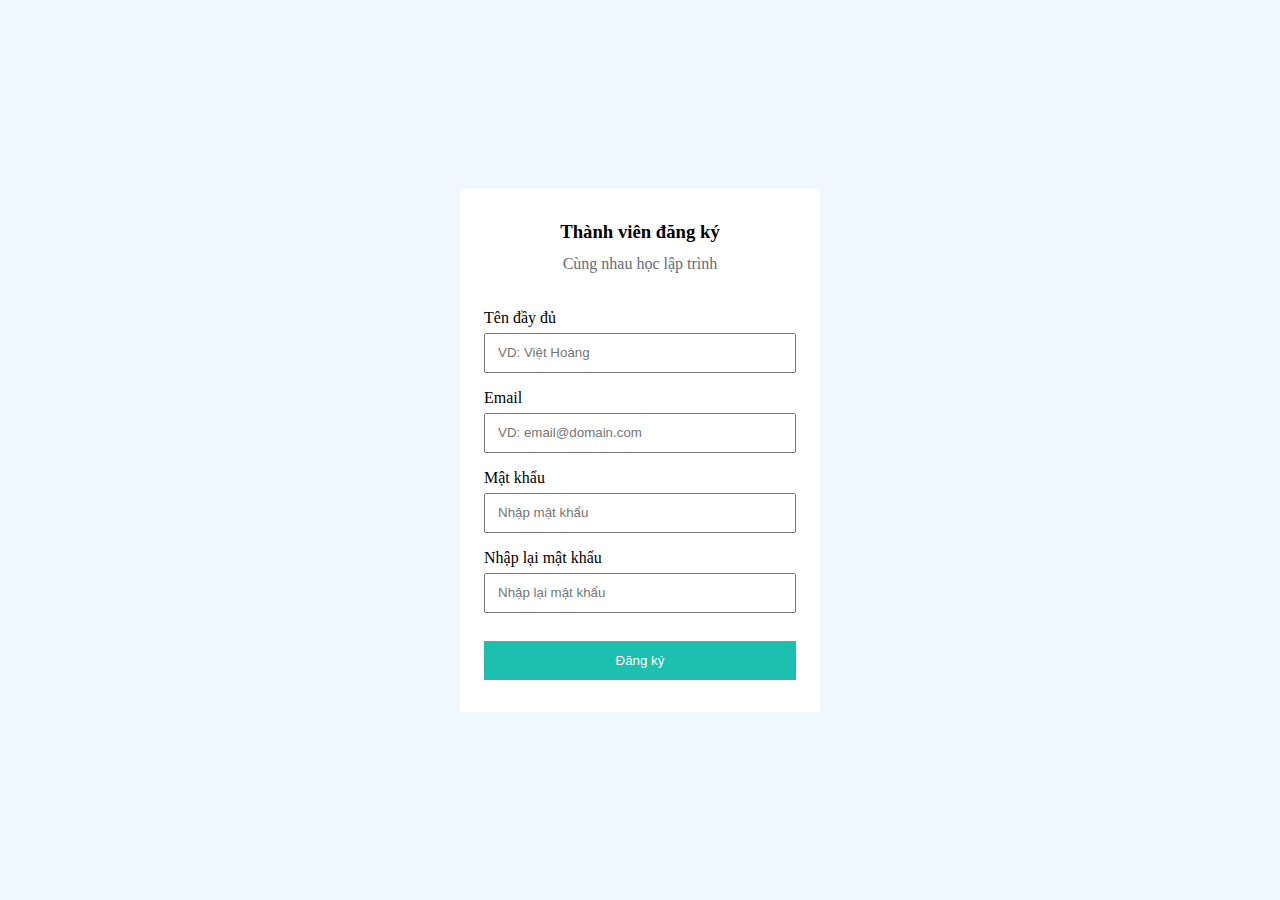
==== validate-form/index.html @ c690e5db "init" ====
<!DOCTYPE html>
<html lang="en">

<head>
    <meta charset="UTF-8">
    <meta http-equiv="X-UA-Compatible" content="IE=edge">
    <meta content="width=device-width, initial-scale=1.0">
    <title>Document</title>
    <link rel="stylesheet" href="style.css">
</head>

<body>
    <div class="container">
        <form action="" class="form">
            <h3 class="heading">Thành viên đăng ký</h3>
            <p class="desc">Cùng nhau học lập trình</p>
            <div class="spacer"></div>
            <div class="form-group">
                <label for="fullname" class="form-label">Tên đầy đủ</label>
                <input type="text" id="fullname" name="fullname" class="form-control" placeholder="VD: Việt Hoàng">
                <span class="form-message"></span>
            </div>
            <div class="form-group">
                <label for="email" class="form-label">Email</label>
                <input type="text" id="email" name="email" class="form-control" placeholder="VD: email@domain.com">
                <span class="form-message"></span>
            </div>
            <div class="form-group">
                <label for="password" class="form-label">Mật khẩu</label>
                <input type="password" id="password" name="password" class="form-control" placeholder="Nhập mật khẩu">
                <span class="form-message"></span>
            </div>
            <div class="form-group">
                <label for="password_confirmation" class="form-label">Nhập lại mật khẩu</label>
                <input type="password" id="password_confirmation" name="password_confirmation" class="form-control" placeholder="Nhập lại mật khẩu">
                <span class="form-message"></span>
            </div>
            <button class="form-submit">Đăng ký</button>
        </form>
    </div>
    <script src="./main.js"></script>
</body>

</html>
---- validate-form/style.css ----
*, html, body {
    margin: 0;
    padding: 0;
    box-sizing: border-box;
}
.container {
    background-color: aliceblue;
    min-height: 100vh;
    display: flex;
    justify-content: center;
}
.form {
    width: 360px;
    min-height: 100px;
    background-color: #fff;
    border-radius: 2px;
    margin: 24px;
    text-align: center;
    align-self: center;
    padding: 32px 24px;
}
.form .desc {
    margin-top: 12px;
    margin-bottom: 20px;
    font-weight: 300;
    color: #636d77;
}
.form-group {
    display: flex;
    flex-direction: column;
    margin-bottom: 16px;
}
.form-label, .form-message {
    text-align: left;
}
.form-label {
    padding-bottom: 6px;
}
.form-control {
    height: 40px;
    padding: 8px 12px;
}
.form-control:hover {
    border-color: #f33a58;
}
.error {
    font-size: 12px;
    padding: 4px 0 0;
    color: #f33a58;
}
.form-submit {
    outline: none;
    background-color: #1dbfaf;
    margin-top: 12px;
    padding: 12px 16px;
    color: #fff;
    border: none;
    width: 100%;
    cursor: pointer;
}
.form-submit:hover {
    background-color: #1ac7b6;
}
.spacer {
    margin-top: 36px;
}
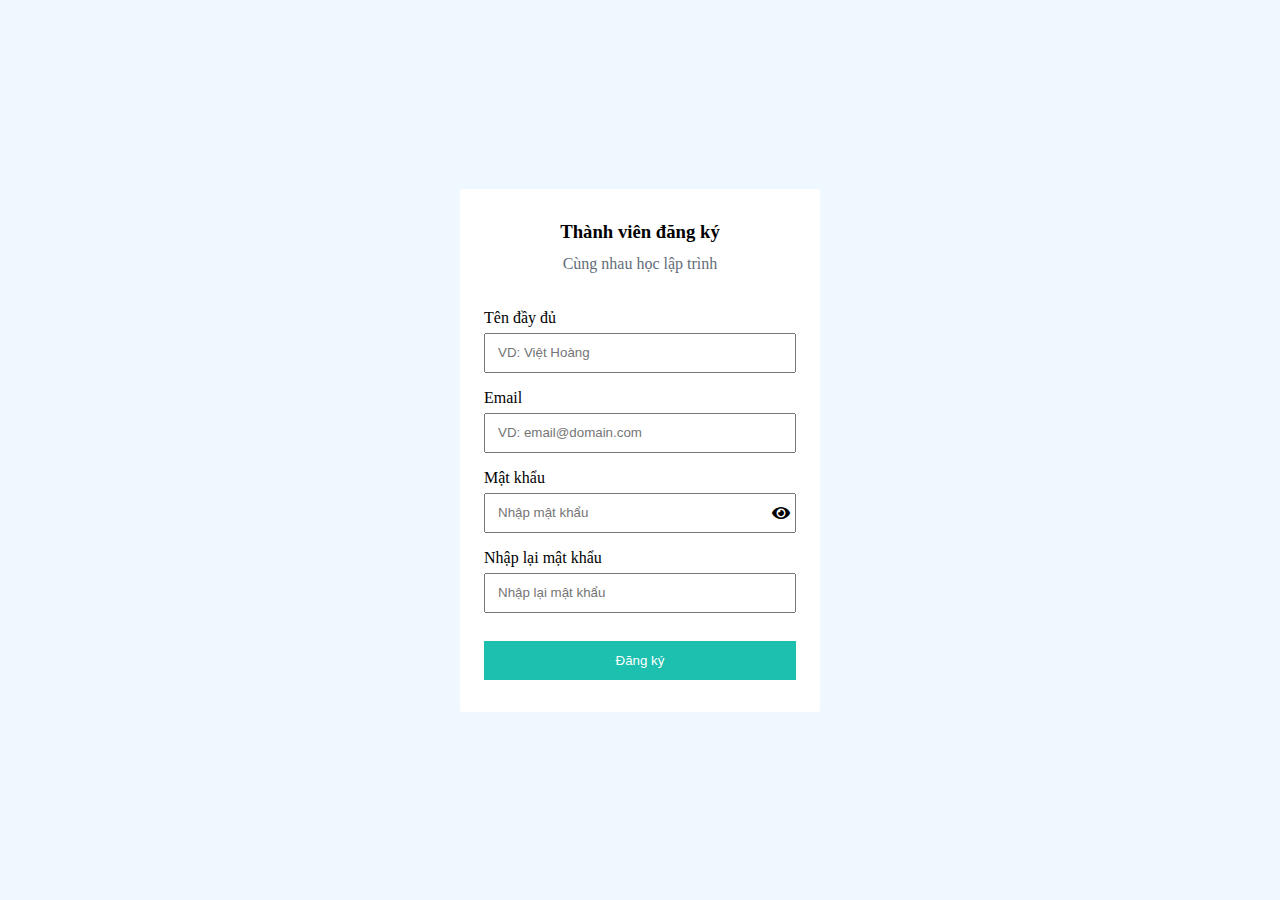
==== commit d7553c67: "commit" ====
--- a/validate-form/index.html
+++ b/validate-form/index.html
@@ -6,12 +6,13 @@
     <meta http-equiv="X-UA-Compatible" content="IE=edge">
     <meta content="width=device-width, initial-scale=1.0">
     <title>Document</title>
+    <link rel="stylesheet" href="https://cdnjs.cloudflare.com/ajax/libs/font-awesome/5.15.3/css/all.min.css" />
     <link rel="stylesheet" href="style.css">
 </head>
 
 <body>
     <div class="container">
-        <form action="" class="form">
+        <form action="" class="form" id="form">
             <h3 class="heading">Thành viên đăng ký</h3>
             <p class="desc">Cùng nhau học lập trình</p>
             <div class="spacer"></div>
@@ -28,17 +29,50 @@
             <div class="form-group">
                 <label for="password" class="form-label">Mật khẩu</label>
                 <input type="password" id="password" name="password" class="form-control" placeholder="Nhập mật khẩu">
+                <span class="show-password"><i class="fas fa-eye"></i></span>
                 <span class="form-message"></span>
             </div>
             <div class="form-group">
                 <label for="password_confirmation" class="form-label">Nhập lại mật khẩu</label>
-                <input type="password" id="password_confirmation" name="password_confirmation" class="form-control" placeholder="Nhập lại mật khẩu">
+                <input type="password" id="password_confirmation" name="password_confirmation" class="form-control"
+                    placeholder="Nhập lại mật khẩu">
                 <span class="form-message"></span>
             </div>
             <button class="form-submit">Đăng ký</button>
         </form>
     </div>
-    <script src="./main.js"></script>
+    <script src="./validator.js"></script>
+    <script>
+        const userApi = 'http://localhost:3000/user';
+        Validator({
+            form: '#form',
+            errorSelector: '.form-message',
+            rules: [
+                Validator.isRequired('#fullname'),
+                Validator.isRequired('#email'),
+                Validator.isRequired('#password'),
+                Validator.isRequired('#password_confirmation'),
+                Validator.isEmail('#email'),
+                Validator.isPassword('#password'),
+                Validator.isConfirmed('#password_confirmation', () => {
+                    return document.querySelector('#password').value;
+                })
+            ],
+            onSubmit: data => {
+                const options = {
+                    method: 'POST',
+                    headers: {
+                        'Content-Type': 'application/json'
+                    },
+                    body: JSON.stringify(data)
+                }
+                fetch(userApi, options)
+                    .then(res => res.json())
+                    .then(data);
+                console.log(data);
+            }
+        })
+    </script>
 </body>
 
 </html>--- a/validate-form/style.css
+++ b/validate-form/style.css
@@ -29,6 +29,17 @@
     display: flex;
     flex-direction: column;
     margin-bottom: 16px;
+}
+.form-group .show-password {
+    position: absolute;
+    cursor: pointer;
+    transform: translateY(200%) translateX(1600%);
+}
+.form-group input:valid ~ span {
+    display: block;
+}
+.form-group span i.hide-btn::before{
+    content: "\f070";
 }
 .form-label, .form-message {
     text-align: left;
